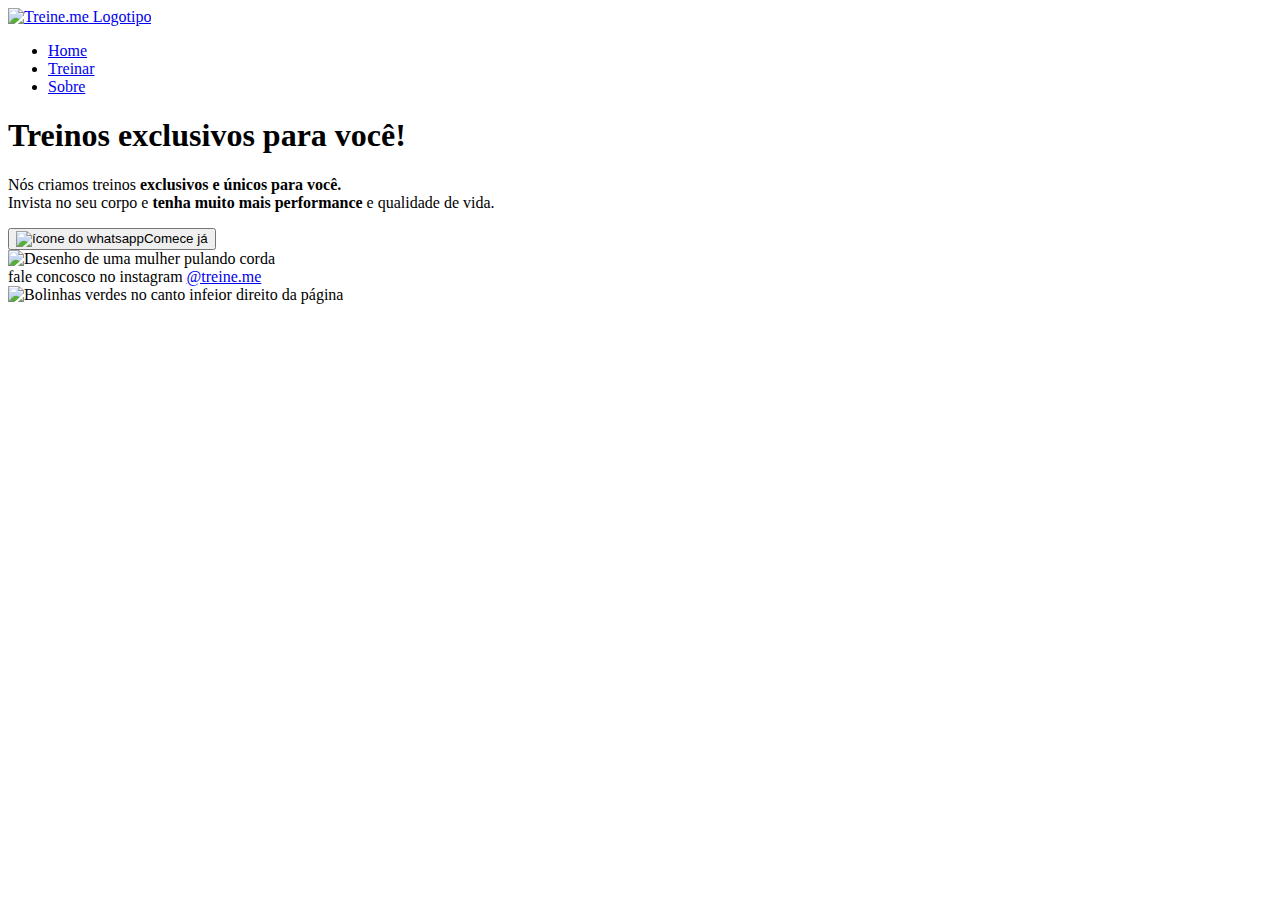
==== Projeto 02/index.html @ 38104a65 "Add files via upload" ====
<!DOCTYPE html>
<html lang="pt-br">
  <head>
    <meta charset="UTF-8" />

    <meta name="viewport" content="width=device-width, initial-scale=1.0" />
    <title>Traine me</title>
    <link rel="stylesheet" href="/Módulo 2/Projeto 02/style.css" />
    <link rel="preconnect" href="https://fonts.googleapis.com" />
    <link rel="preconnect" href="https://fonts.gstatic.com" crossorigin />
    <link
      href="https://fonts.googleapis.com/css2?family=Mulish:wght@400;700&family=Open+Sans:wght@400;700&display=swap"
      rel="stylesheet"
    />
    <link rel="stylesheet" href="/Módulo 2/Projeto 02/style.css" />
  </head>
  <body>
    <div class="page">
      <nav>
        <a id="logo" href="#"
          ><img
            src="/Módulo 2/Projeto 02/images/logo.svg"
            alt="Treine.me Logotipo"
        /></a>

        <ul>
          <li><a href="#">Home</a></li>
          <li><a href="#">Treinar</a></li>
          <li><a href="#">Sobre</a></li>
        </ul>
      </nav>

      <main>
        <section class="text">
          <h1>Treinos <span>exclusivos</span> para você!</h1>
          <p>
            Nós criamos treinos <strong>exclusivos e únicos para você.</strong>
            <br />
            Invista no seu corpo e
            <strong>tenha muito mais performance</strong> e qualidade de vida.
          </p>
          <button>
            <img
              src="/Módulo 2/Projeto 02/images/whats.svg"
              alt="ícone do whatsapp"
            />Comece já
          </button>
        </section>
        <img
          src="/Módulo 2/Projeto 02/images/img.png"
          alt="Desenho de uma mulher pulando corda"
        />
      </main>
      <footer>
        fale concosco no instagram
        <a href="https://www.instagram.com/gabrielbahia.dev" target="_blank"
          >@treine.me</a
        >
      </footer>
    </div>
    <img
      id="balls"
      src="/Módulo 2/Projeto 02/images/balls.png"
      alt="Bolinhas verdes no canto infeior direito da página"
    />
  </body>
</html>
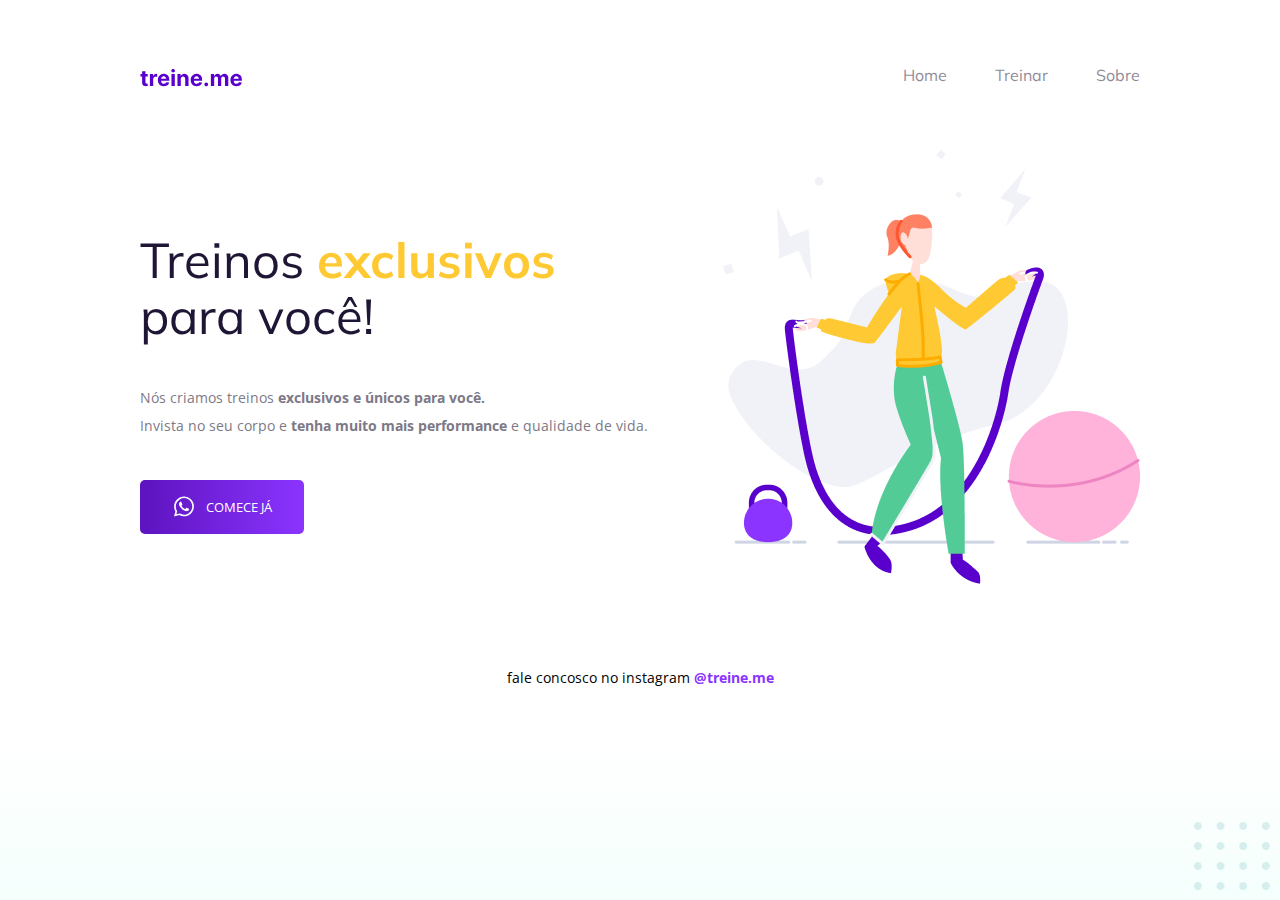
==== commit d082735d: "Update index.html" ====
--- a/Projeto 02/index.html
+++ b/Projeto 02/index.html
@@ -12,14 +12,14 @@
       href="https://fonts.googleapis.com/css2?family=Mulish:wght@400;700&family=Open+Sans:wght@400;700&display=swap"
       rel="stylesheet"
     />
-    <link rel="stylesheet" href="/Módulo 2/Projeto 02/style.css" />
+    <link rel="stylesheet" href="/Projeto 02/style.css" />
   </head>
   <body>
     <div class="page">
       <nav>
         <a id="logo" href="#"
           ><img
-            src="/Módulo 2/Projeto 02/images/logo.svg"
+            src="/Projeto 02/images/logo.svg"
             alt="Treine.me Logotipo"
         /></a>
 
@@ -41,13 +41,13 @@
           </p>
           <button>
             <img
-              src="/Módulo 2/Projeto 02/images/whats.svg"
+              src="/Projeto 02/images/whats.svg"
               alt="ícone do whatsapp"
             />Comece já
           </button>
         </section>
         <img
-          src="/Módulo 2/Projeto 02/images/img.png"
+          src="/Projeto 02/images/img.png"
           alt="Desenho de uma mulher pulando corda"
         />
       </main>
@@ -60,7 +60,7 @@
     </div>
     <img
       id="balls"
-      src="/Módulo 2/Projeto 02/images/balls.png"
+      src="/Projeto 02/images/balls.png"
       alt="Bolinhas verdes no canto infeior direito da página"
     />
   </body>
--- a/Projeto 02/style.css
+++ b/Projeto 02/style.css
@@ -0,0 +1,145 @@
+body {
+  margin: 0;
+
+  font-family: 'Open Sans', sans-serif;
+
+  background: linear-gradient(
+    180deg,
+    rgba(227, 255, 248, 0) 82.08%,
+    rgba(227, 255, 248, 0.38) 100%
+  );
+
+  min-height: 100vh;
+}
+
+.page {
+  width: 1000px;
+  margin: 0 auto;
+  padding-top: 65px;
+}
+
+ul {
+  list-style: none;
+  display: flex;
+  gap: 48px;
+  margin: 0;
+  padding: 0;
+}
+
+h1,
+ul {
+  font-family: 'Mulish', sans-serif;
+}
+nav {
+  display: flex;
+  justify-content: space-between;
+}
+/*pseudo class, hover para transformar a font*/
+ul li a:hover {
+  font-weight: bold;
+  opacity: 1;
+  color: #7624e1;
+}
+
+/* remover traçado em baixo do texto*/
+ul li a {
+  color: #1f1534;
+  text-decoration: none;
+  opacity: 0.5;
+}
+
+a {
+  color: #8b34ff;
+  text-decoration: none;
+}
+
+a:hover {
+  color: #7220dd;
+}
+
+h1 {
+  font-size: 49px;
+  line-height: 56px;
+  color: #1f1534;
+
+  font-weight: normal;
+
+  width: 490px;
+}
+
+h1 span {
+  color: #ffc933;
+  font-weight: bold;
+}
+
+section p {
+  font-size: 14px;
+  line-height: 28px;
+  color: #7d7987;
+
+  margin: 40px 0;
+}
+
+button {
+  color: white;
+  text-transform: uppercase;
+  font-family: 'Open Sans', sans-serif;
+
+  background-image: linear-gradient(
+    to right,
+    #5d13bf,
+    #8b34ff,
+    #8b34ff,
+    #802ced
+  );
+  border-radius: 5px;
+  border: none;
+  padding: 14px 32px 15px;
+  background-size: 300% 100%;
+
+  display: flex;
+  align-items: center;
+  justify-content: center;
+  gap: 10px;
+
+  cursor: pointer;
+
+  -moz-transition: all 0.4s ease-in-out;
+  -o-transition: all 0.4s ease-in-out;
+  -webkit-transition: all 0.4s ease-in-out;
+  transition: all 0.4s ease-in-out;
+}
+
+button:hover {
+  background-position: 100% 0;
+  -moz-transition: all 0.4s ease-in-out;
+  -o-transition: all 0.4s ease-in-out;
+  -webkit-transition: all 0.4s ease-in-out;
+  transition: all 0.4s ease-in-out;
+}
+
+footer {
+  font-size: 14px;
+  line-height: 28px;
+
+  text-align: center;
+
+  margin-top: 80px;
+}
+
+footer a {
+  font-weight: bold;
+}
+
+main {
+  display: flex;
+  align-items: center;
+  justify-content: space-between;
+  padding-top: 58px;
+}
+
+#balls {
+  position: fixed;
+  bottom: 0;
+  right: 0;
+}
